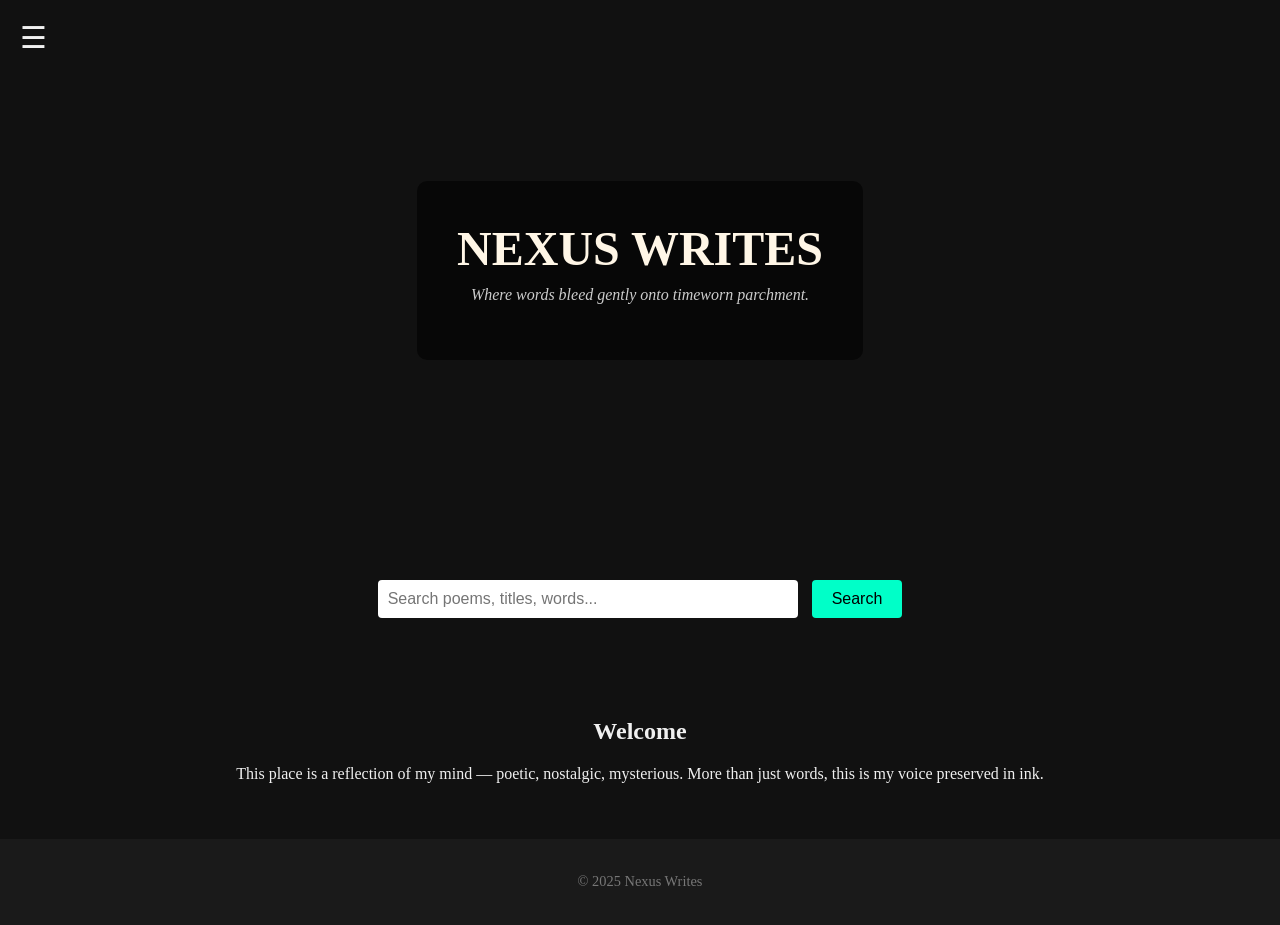
==== index.html @ 9fed10c0 "Add files via upload" ====
<!DOCTYPE html>
<html lang="en">
<head>
    <meta charset="UTF-8" />
    <meta name="viewport" content="width=device-width, initial-scale=1.0"/>
    <title>Nexus Writes</title>
    <link rel="stylesheet" href="style.css" />
</head>
<body>
    <div class="menu-icon" onclick="toggleMenu()">&#9776;</div>
    <nav id="sideMenu" class="hidden">
        <a href="#">Home</a>
        <a href="#">About Us</a>
        <a href="#">Poem Categories</a>
        <a href="#">Contact Us</a>
    </nav>
    <header>
        <div class="overlay">
            <h1>NEXUS WRITES</h1>
            <p>Where words bleed gently onto timeworn parchment.</p>
        </div>
    </header>
    <main>
        <section class="search-section">
            <input type="text" placeholder="Search poems, titles, words..." />
            <button>Search</button>
        </section>
        <section class="intro">
            <h2>Welcome</h2>
            <p>This place is a reflection of my mind — poetic, nostalgic, mysterious. More than just words, this is my voice preserved in ink.</p>
        </section>
    </main>
    <footer>
        <p>&copy; 2025 Nexus Writes</p>
    </footer>
    <script>
        function toggleMenu() {
            var menu = document.getElementById("sideMenu");
            menu.classList.toggle("hidden");
        }
    </script>
</body>
</html>
---- style.css ----
body {
    margin: 0;
    font-family: 'Georgia', serif;
    background-color: #111;
    color: #f0f0f0;
}

.menu-icon {
    position: fixed;
    top: 20px;
    left: 20px;
    font-size: 30px;
    cursor: pointer;
    z-index: 1000;
}

nav {
    position: fixed;
    top: 0;
    left: 0;
    background-color: #222;
    width: 200px;
    height: 100%;
    padding: 60px 20px;
    display: flex;
    flex-direction: column;
    gap: 20px;
    z-index: 999;
}

nav.hidden {
    display: none;
}

nav a {
    color: #fff;
    text-decoration: none;
    font-size: 18px;
}

header {
    background: url('https://i.ibb.co/zFYq94J/feather-paper.jpg') no-repeat center center/cover;
    height: 60vh;
    display: flex;
    align-items: center;
    justify-content: center;
    position: relative;
}

header .overlay {
    background-color: rgba(0, 0, 0, 0.6);
    padding: 40px;
    text-align: center;
    border-radius: 10px;
}

header h1 {
    font-size: 3rem;
    margin: 0;
    color: #fff6e6;
}

header p {
    font-style: italic;
    color: #ccc;
    margin-top: 10px;
}

.search-section {
    text-align: center;
    margin: 40px 20px;
}

.search-section input {
    padding: 10px;
    width: 60%;
    max-width: 400px;
    font-size: 16px;
    border: none;
    border-radius: 4px;
}

.search-section button {
    padding: 10px 20px;
    font-size: 16px;
    margin-left: 10px;
    background-color: #00ffc8;
    color: #000;
    border: none;
    border-radius: 4px;
    cursor: pointer;
}

.intro {
    padding: 40px 20px;
    text-align: center;
}

footer {
    background-color: #1a1a1a;
    text-align: center;
    padding: 20px;
    font-size: 0.9rem;
    color: #777;
}
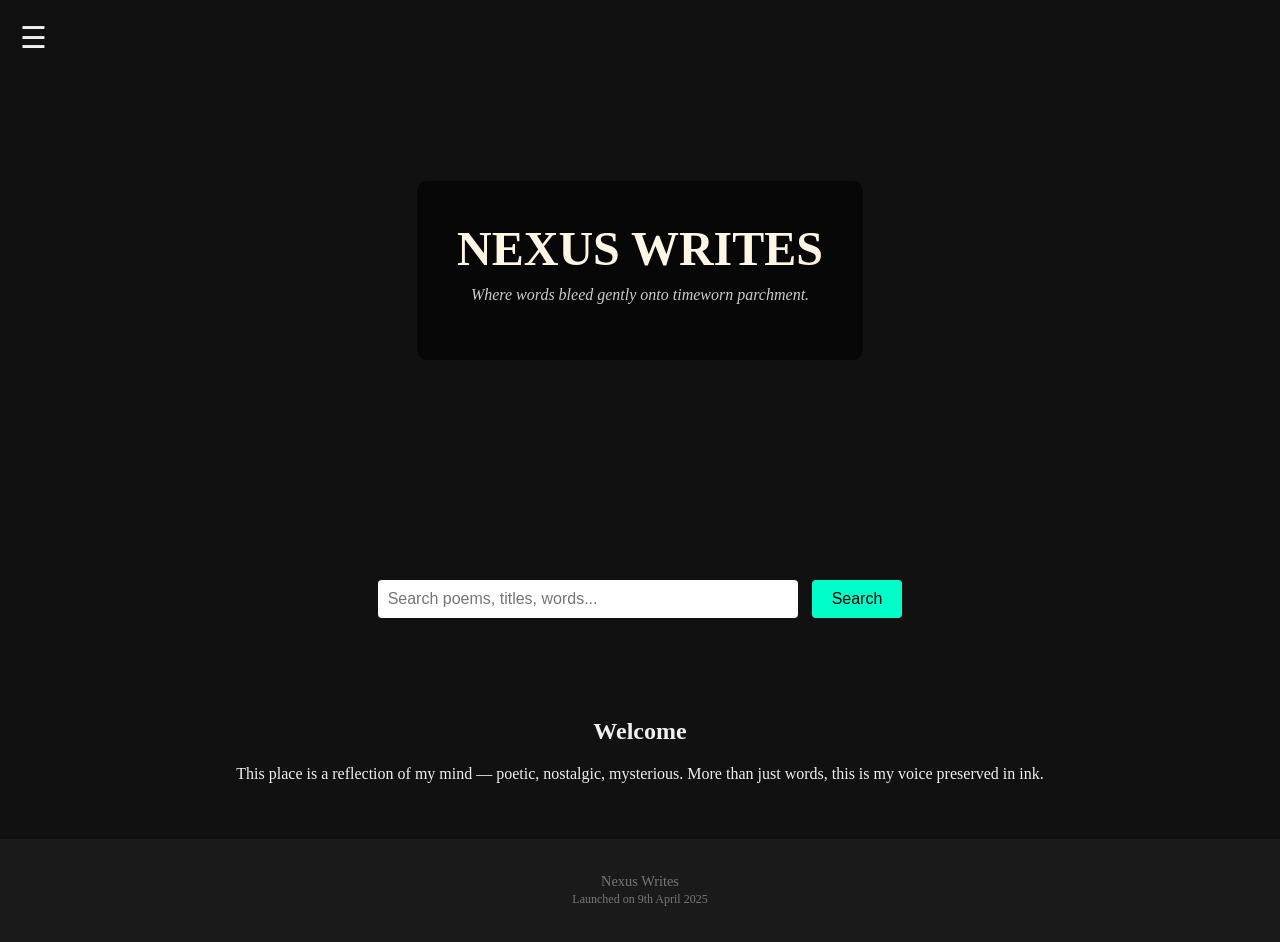
==== commit 8b44fe00: "Marked the birth of Nexus Writes – launched on 9th April 2025" ====
--- a/index.html
+++ b/index.html
@@ -9,10 +9,10 @@
 <body>
     <div class="menu-icon" onclick="toggleMenu()">&#9776;</div>
     <nav id="sideMenu" class="hidden">
-        <a href="#">Home</a>
-        <a href="#">About Us</a>
-        <a href="#">Poem Categories</a>
-        <a href="#">Contact Us</a>
+        <a href="index.html">Home</a>
+<a href="about.html">About Us</a>
+<a href="poems.html">Poem Categories</a>
+<a href="contact.html">Contact Us</a>
     </nav>
     <header>
         <div class="overlay">
@@ -31,7 +31,7 @@
         </section>
     </main>
     <footer>
-        <p>&copy; 2025 Nexus Writes</p>
+        <p>Nexus Writes<br><small>Launched on 9th April 2025</small></p>
     </footer>
     <script>
         function toggleMenu() {
--- a/style.css
+++ b/style.css
@@ -40,14 +40,13 @@
 }
 
 header {
-    background: url('https://i.ibb.co/zFYq94J/feather-paper.jpg') no-repeat center center/cover;
+    background: url('https://github.com/nexuswrites/nexuswrites.github.io/raw/main/EEE.png?raw=true') no-repeat center center/cover;
     height: 60vh;
     display: flex;
     align-items: center;
     justify-content: center;
     position: relative;
 }
-
 header .overlay {
     background-color: rgba(0, 0, 0, 0.6);
     padding: 40px;
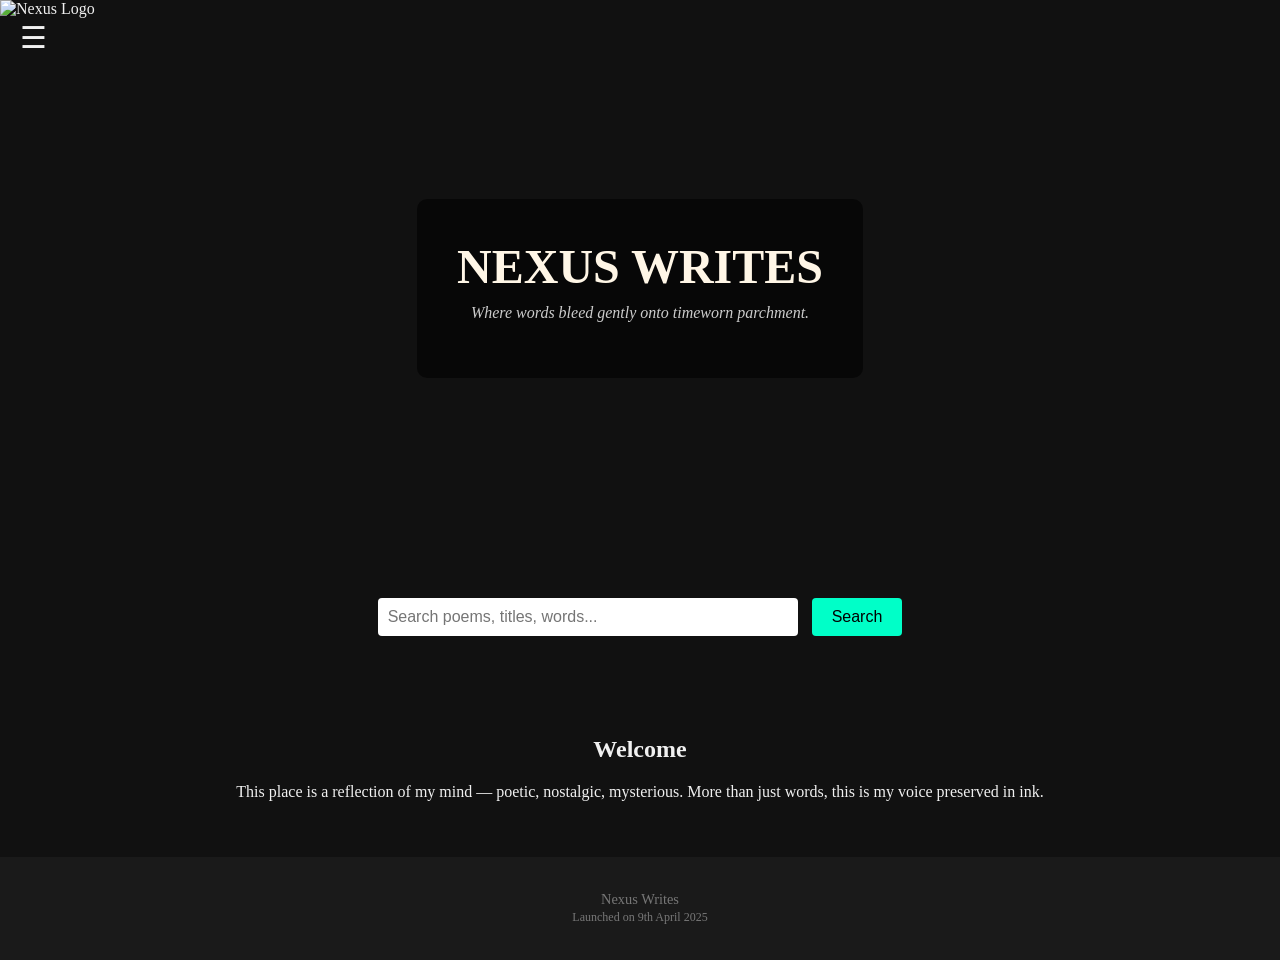
==== commit 397b8e8f: "Added floating Nexus logo with hover animation" ====
--- a/index.html
+++ b/index.html
@@ -6,6 +6,9 @@
     <title>Nexus Writes</title>
     <link rel="stylesheet" href="style.css" />
 </head>
+    <div class="nexus-logo">
+  <img src="nexus-logo.png" alt="Nexus Logo" />
+</div>
 <body>
     <div class="menu-icon" onclick="toggleMenu()">&#9776;</div>
     <nav id="sideMenu" class="hidden">
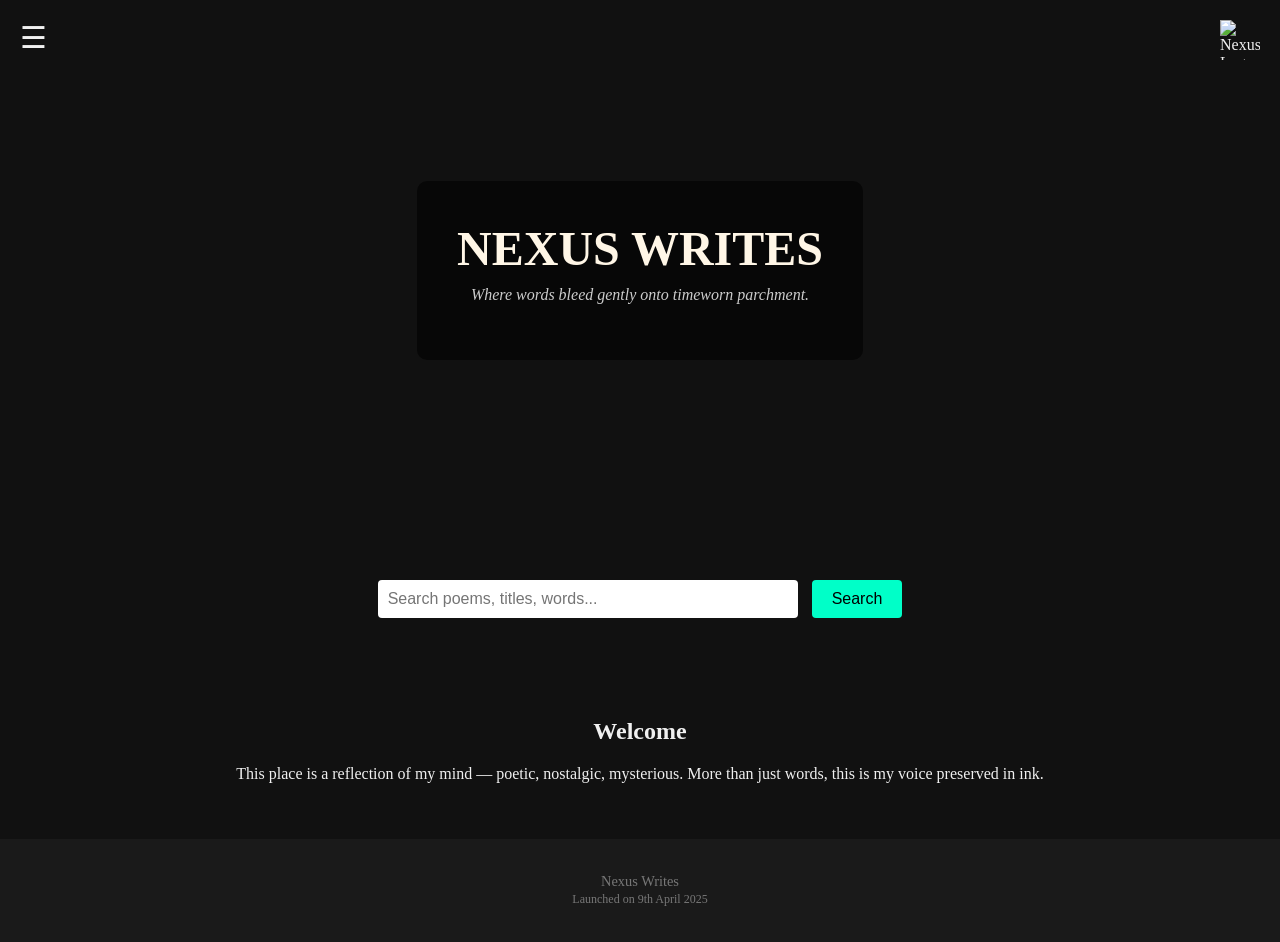
==== commit 375ee7bb: "Placed Nexus logo inside body for top-right hover effect" ====
--- a/index.html
+++ b/index.html
@@ -6,10 +6,12 @@
     <title>Nexus Writes</title>
     <link rel="stylesheet" href="style.css" />
 </head>
-    <div class="nexus-logo">
-  <img src="nexus-logo.png" alt="Nexus Logo" />
-</div>
+   
 <body>
+<div class="nexus-logo">
+    <img src="nexus-logo.png" alt="Nexus Logo" />
+  </div>
+    
     <div class="menu-icon" onclick="toggleMenu()">&#9776;</div>
     <nav id="sideMenu" class="hidden">
         <a href="index.html">Home</a>
--- a/style.css
+++ b/style.css
@@ -103,3 +103,15 @@
     font-size: 0.9rem;
     color: #777;
 }
+.nexus-logo img {
+  width: 40px;
+  height: 40px;
+  position: absolute;
+  top: 20px;
+  right: 20px;
+  transition: transform 0.3s ease;
+}
+
+.nexus-logo img:hover {
+  transform: scale(1.2) rotate(5deg);
+}
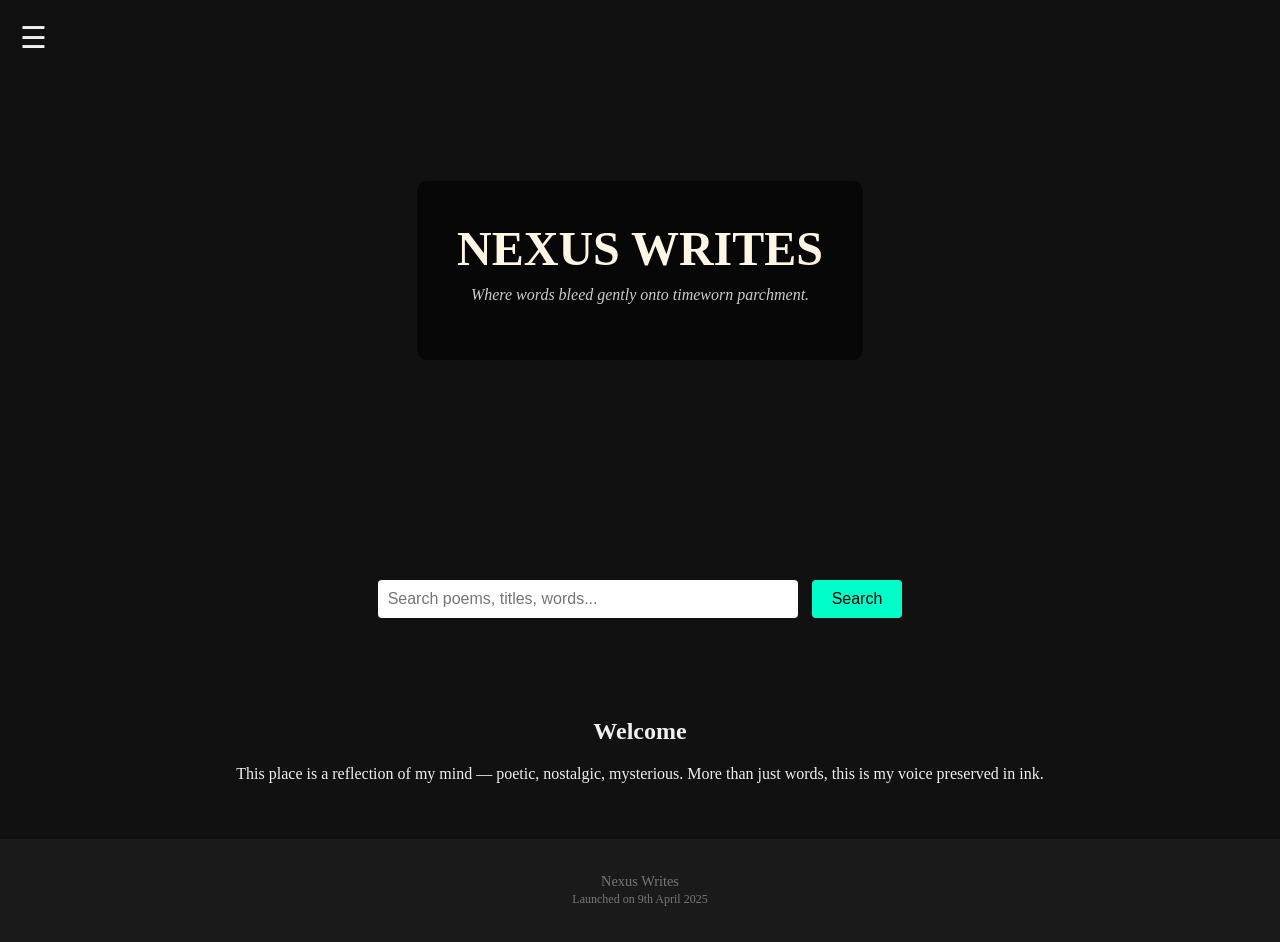
==== commit 9efcf5a4: "Update index.html" ====
--- a/index.html
+++ b/index.html
@@ -8,9 +8,6 @@
 </head>
    
 <body>
-<div class="nexus-logo">
-    <img src="nexus-logo.png" alt="Nexus Logo" />
-  </div>
     
     <div class="menu-icon" onclick="toggleMenu()">&#9776;</div>
     <nav id="sideMenu" class="hidden">
--- a/style.css
+++ b/style.css
@@ -102,16 +102,4 @@
     padding: 20px;
     font-size: 0.9rem;
     color: #777;
-}
-.nexus-logo img {
-  width: 40px;
-  height: 40px;
-  position: absolute;
-  top: 20px;
-  right: 20px;
-  transition: transform 0.3s ease;
-}
-
-.nexus-logo img:hover {
-  transform: scale(1.2) rotate(5deg);
-}
+    
